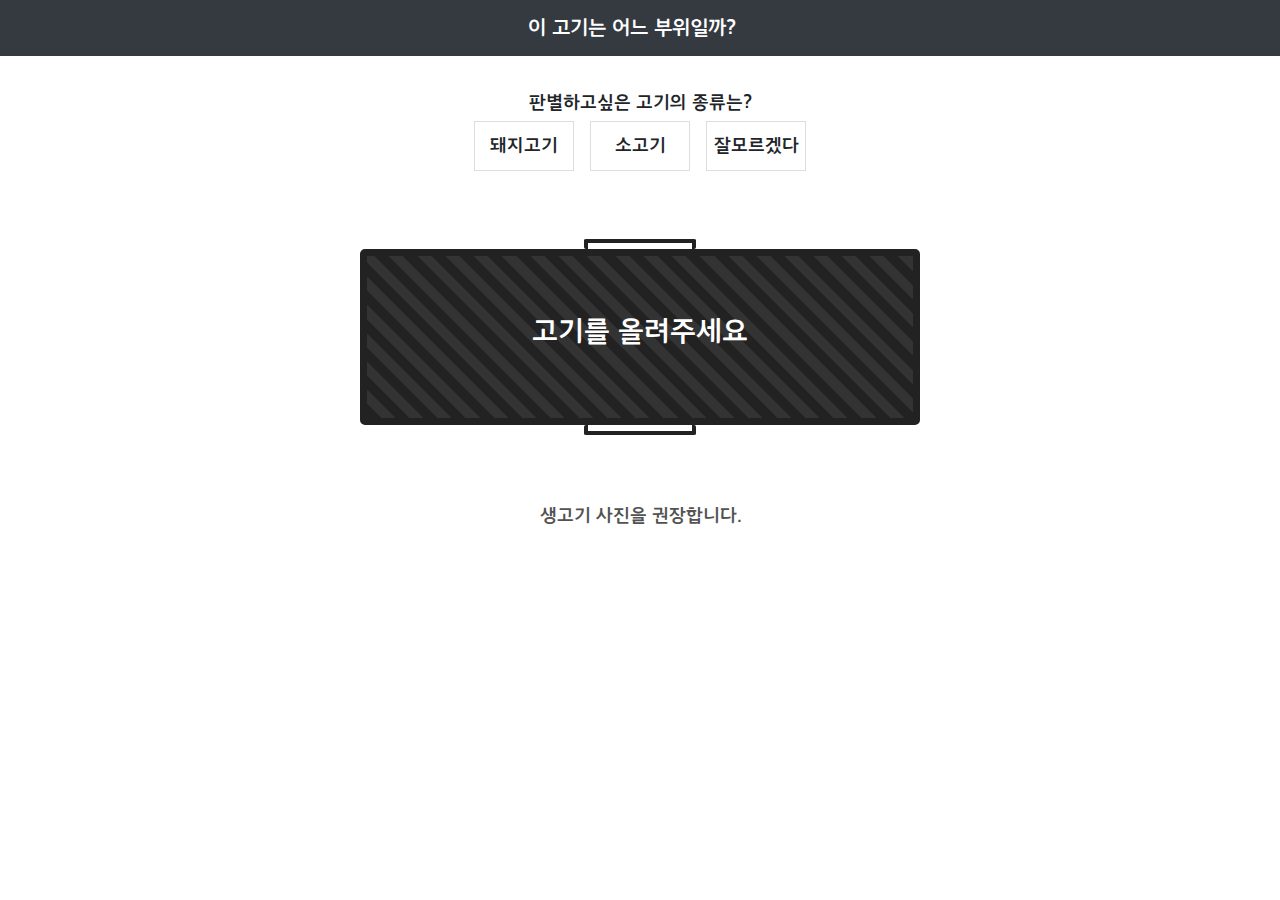
==== index.html @ d6f18f2d "first commit" ====
<!DOCTYPE html>
<html>
<head>
  <meta charset="utf-8">
    <meta name="viewport" content="width=device-width, initial-scale=1, shrink-to-fit=no">
    <meta name="description" content="">
    <meta name="author" content="">
    <meta name="naver-site-verification" content="652e884f90c14ca76003d79fb6d669a131527b3e" />
    <meta name="google-site-verification" content="1xKOz2Ys-vHaTz9UpDJ9sMVcTqwcwjuPNrZPcxJKvVo" />

  <title>이 고기는 어떤 부위일까?</title>

  <!--style-->
  <link rel="stylesheet" href="./css/bootstrap.min.css">
  <link rel="stylesheet" href="./css/custom.css">
  <link rel="stylesheet" href="./css/fonts/font.css">
  <!-- <link rel="stylesheet" href="https://stackpath.bootstrapcdn.com/font-awesome/4.7.0/css/font-awesome.min.css" integrity="sha384-wvfXpqpZZVQGK6TAh5PVlGOfQNHSoD2xbE+QkPxCAFlNEevoEH3Sl0sibVcOQVnN" crossorigin="anonymous"> -->

  <!--js-->
  <script src="./js/jquery.min.js"></script>
  <script src="./js/script.js"></script>

  <!--model-->
  <script src="https://cdn.jsdelivr.net/npm/@tensorflow/tfjs@1.3.1/dist/tf.min.js"></script>
  <script src="https://cdn.jsdelivr.net/npm/@teachablemachine/image@0.8/dist/teachablemachine-image.min.js"></script>

  <!--google analystic-->
  <script data-ad-client="ca-pub-4282529108984833" async
    src="https://pagead2.googlesyndication.com/pagead/js/adsbygoogle.js"></script>
    <!-- Global site tag (gtag.js) - Google Analytics -->
    <script async src="https://www.googletagmanager.com/gtag/js?id=UA-172473710-1"></script>
    <script>
      window.dataLayer = window.dataLayer || [];
      function gtag(){dataLayer.push(arguments);}
      gtag('js', new Date());

      gtag('config', 'UA-172473710-1');
    </script>

</head>
<body>
  <div class="navbar navbar-expand-lg fixed-top navbar-dark bg-dark">
      <div class="container justify-content-center">
          <a href="/index.html" class="navbar-brand font">이 고기는 어느 부위일까?</a>
        </div>  
    </div>

    <div class="container">

      <div class="row justify-content-center mb-1">
        <span>판별하고싶은 고기의 종류는?</span>
      </div>
      <div class="row justify-content-center mb-5">
        <div class="mr-3">
        <input type="radio" id="pork" name="choice-meat" value="pork">
        <label for="pork">돼지고기</label>
      </div>
      <div class="mr-3">
        <input type="radio" id="beef" name="choice-meat" value="beef">
        <label for="beef" >소고기</label>
      </div>
      <div>
        <input type="radio" id="dontknow" name="choice-meat" value="all">
        <label for="dontknow" >잘모르겠다</label>
      </div>
      </div>
      <div class="row justify-content-center mb-5">
        <div class="file-upload">
              <div class="grill">
                  <div class="grill-handler-up"></div>
                  <div class="image-upload-wrap primary">
                    <input class="file-upload-input" type='file' onchange="readURL(this);" accept="image/*" />
                    <div class="drag-text">
                        <h3>고기를 올려주세요</h3>
                    </div>
                  </div>
                  <div class="file-upload-content">
                    <img class="file-upload-image" id="meat-image" src="#" alt="your image" />
                  </div>
                  <div class="grill-handler-down"></div>
              </div>
            </div>
      </div>
      <div class="row ml-2 mr-2 mt-3 mb-5 justify-content-center">
          <div class="notice-message" style="display: block;">
            <p>생고기 사진을 권장합니다.</p>
            
          </div>
      </div>
      <div class="row mt-5 d-flex justify-content-center">
          <div class="result-area" id="result-area">
              <div class="spinner-border text-danger" id="spinner" role="status" style="display: none;">
                  <span class="sr-only">Loading...</span>
              </div>
            </div>
        </div>

    <div class="row mt-5 justify-content-center" id="percent-text">
      
        </div>
        <div class="row mt-2 justify-content-center" id="percent-area">
          
        </div>
        <div class="row mt-2 justify-content-center" id="percent-notice">
          
        </div>

        <div class="row d-flex justify-content-center">
          <div class="image-title-wrap" id="restart-button" style="display: none;">
            <button type="button" onclick="removeUpload()" class="remove-image">
              한번더!
            </button>
          </div>
        </div>

        <div class="ad-banner">
          <ins class="kakao_ad_area" style="display:none;" 
       data-ad-unit    = "DAN-sobuvak0pkxe" 
       data-ad-width   = "320" 
       data-ad-height  = "100"></ins> 
      <script type="text/javascript" src="//t1.daumcdn.net/kas/static/ba.min.js" async></script>
    </div>

    </div>
</body>
</html>
---- css/custom.css ----
@font-face {
  font-family: 'Handon3gyeopsal600g';
  src: url('./fonts/Handon3gyeopsal600g.svg') format('svg'),
       url('./fonts/Handon3gyeopsal600g.ttf') format('truetype'),
       url('./fonts/Handon3gyeopsal600g.woff') format('woff');
  font-weight: normal;
  font-style: normal;
}

@font-face {
  font-family: "한돈 삼겹살체 600g";
  src: url("한돈 삼겹살체 600g.eot");
  src: url("한돈 삼겹살체 600g.eot?#iefix") format('embedded-opentype'),
       url("한돈 삼겹살체 600g.woff2") format('woff2');
  font-weight: normal;
  font-style: normal;
}
body {
  font-family: "Handon3gyeopsal600g";
  font-size: large;
  font-weight: 100;
  padding-top: 90px;
  }

  .font {
    font-family: "Handon3gyeopsal600g";
  }
  
  .file-upload {
    /* background-color: #ffffff; */
    width: 600px;
    margin: 0 auto;
    padding: 20px;
  }
  
  .file-upload-btn {
    width: 100%;
    margin: 0;
    color: #fff;
    background: #eb6864; 
    border: none;
    padding: 10px;
    border-radius: 4px;
    /* border-bottom: 4px solid #15824B; */
    transition: all .2s ease;
    outline: none;
    text-transform: uppercase;
    font-weight: 700;
  }
  
  .file-upload-btn:hover {
    background: #383838;
    color: #ffffff;
    transition: all .2s ease;
    cursor: pointer;
  }
  
  .file-upload-btn:active {
    border: 0;
    transition: all .2s ease;
  }
  
  .file-upload-content {
    display: none;
    text-align: center;
    /* background-color: #333333; */
    background: repeating-linear-gradient(45deg, #222222, #222222 10px, #333333 0, #333333 20px);
    border: 7px solid #222222;
    border-radius: 5px;
    position: relative;
  }
  
  .file-upload-input {
    position: absolute;
    margin: 0;
    padding: 0;
    width: 100%;
    height: 100%;
    outline: none;
    opacity: 0;
    cursor: pointer;
  }
  
  .image-upload-wrap {
    /* margin-top: 20px; */
    /* background-color: #343434; */
    border: 7px solid #222222;
    background: repeating-linear-gradient(45deg, #222222, #222222 10px, #333333 0, #333333 20px);
    border-radius: 5px;
    position: relative;
  }
  
  .image-dropping,
  .image-upload-wrap:hover {
    /* background-color: #222222;  */
    border: 7px solid #111111;
    background: repeating-linear-gradient(45deg, #222222, #222222 10px, #333333 0, #333333 20px);
  }
  
  .image-title-wrap {
    padding: 0 15px 15px 15px;
    color: #222;
  }
  
  .drag-text {
    text-align: center;
    color: white;
  }
  
  .drag-text h3 {
    font-family: "Handon3gyeopsal600g";
    font-weight: 100;
    text-transform: uppercase;
    padding: 60px 0;
  }
  
  .file-upload-image {
    max-height: 200px;
    max-width: 200px;
    margin: auto;
    padding: 20px;
  }
  
  .remove-image {
    width: 200px;
    margin: 0;
    color: #fff;
    background: #cd4535;
    border: none;
    padding: 10px;
    border-radius: 4px;
    border-bottom: 4px solid #b02818;
    transition: all .2s ease;
    outline: none;
    text-transform: uppercase;
    font-weight: 700;
  }
  
  .remove-image:hover {
    background: #c13b2a;
    color: #ffffff;
    transition: all .2s ease;
    cursor: pointer;
  }
  
  .remove-image:active {
    border: 0;
    transition: all .2s ease;
  }
  .grill{
    /* background-color: #eeeeee; */
    padding: auto;

  }
  .grill-handler-up{
    margin-left: 40%;
    margin-right: 40%;
    height: 10px;
    border: 4px solid #222222;
    border-bottom: none;
    border-radius: 2px;
  }
  .grill-handler-down{
    margin-left: 40%;
    margin-right: 40%;
    height: 10px;
    border: 4px solid #222222;
    border-top: none;
    border-radius: 2px;
  }

  .label-container {
    width: 100%;
  }
  /* body {
    font-family: 'Ubuntu', sans-serif;
    width:960px;
  } */
  
  p{
    color:#525252;
    font-size:1em;
  } 
  .bar-title {
    width: 30%;
    margin-right: 70%;
  }
  .bar-area {
    margin-left: 30%;
    width: 70%;
  }
  
  .skillbar {
    position:relative;
    display:block;
    margin-bottom:15px;
    margin-left: 5%;
    margin-right: 5%;
    width:90%;
    background:#eee;
    height:35px;
    border-radius:3px;
    -moz-border-radius:3px;
    -webkit-border-radius:3px;
    -webkit-transition:0.4s linear;
    -moz-transition:0.4s linear;
    -ms-transition:0.4s linear;
    -o-transition:0.4s linear;
    transition:0.4s linear;
    -webkit-transition-property:width, background-color;
    -moz-transition-property:width, background-color;
    -ms-transition-property:width, background-color;
    -o-transition-property:width, background-color;
    transition-property:width, background-color;
  }
  
  .skillbar-title {
    position:absolute;
    top:0;
    left:0;
    width:30%;
    font-weight:bold;
    font-size:2vh;
    color:#ffffff;
    background:#d44c4c;
    -webkit-border-top-left-radius:3px;
    -webkit-border-bottom-left-radius:4px;
    -moz-border-radius-topleft:3px;
    -moz-border-radius-bottomleft:3px;
    border-top-left-radius:3px;
    border-bottom-left-radius:3px;
  }
  
  .skillbar-title span {
    display:block;
    background:rgba(0, 0, 0, 0.1);
    padding:0 20px;
    height:35px;
    line-height:35px;
    -webkit-border-top-left-radius:3px;
    -webkit-border-bottom-left-radius:3px;
    -moz-border-radius-topleft:3px;
    -moz-border-radius-bottomleft:3px;
    border-top-left-radius:3px;
    border-bottom-left-radius:3px;
  }
  
  .skillbar-bar {
    height:35px;
    /* width:0px; */
    /* margin-left: 10%; */
    background:#fa7070;
    border-radius:0px 3px 3px 0px; 
    -moz-border-radius:3px;
    /* -webkit-border-radius:3px; */
  }
  
  .skill-bar-percent {
    position:absolute;
    right:10px;
    top:0;
    font-size:11px;
    height:35px;
    line-height:35px;
    color:#ffffff;
    color:rgba(0, 0, 0, 0.4);
  }

  .skillbar-title-pork{
    background-color: #f3969a;
  }

  .skillbar-bar-pork {
    background-color: #ffbfc2;
  }

  .skillbar-title-beef{
    background-color: #d35400;
  }
  
  .skillbar-bar-beef {
    background-color: #e67e22;
  }

  .result-area{
    font-family: "Handon3gyeopsal600g";
    font-size: 1.5em;
    text-align: center;
    /* background-color: #eeeeee; */
    width: 100%;
    height: 30%;
  }
  .notice-message p{
    font-family: "Handon3gyeopsal600g";
    font-size: 1em;
    text-align: center;
  }
  h4 {
    font-family: "Handon3gyeopsal600g";
    font-size: 1.5em;
  }
  .ad-banner {
    width: 320px;
    height: 100px;
    margin: 0 auto;
  }

input[type=radio]{
  width: 0;
  height: 0;
  position: absolute;
  left: -9999px;
}
input[type=radio] + label{
  margin: 0;
  padding-top: 12px;
  border: solid 1px #DDD;
  background-color: #FFF;
  line-height: 140%;
  text-align: center;
  width: 100px;
  height: 50px;
  
  cursor: pointer;
}
input[id=pork]:checked + label{
  background-color: #ffbfc2;
  color: #FFF;
  border-color: #ffbfc2;
  z-index: 1;
}

input[id=beef]:checked + label{
  background-color: #e87243;
  color: #FFF;
  border-color: #e87243;
  z-index: 1;
}

input[id=dontknow]:checked + label{
  background-color: #fa7070;
  color: #FFF;
  border-color: #fa7070;
  z-index: 1;
}
---- css/fonts/font.css ----
@font-face {
  font-family: 'Handon3gyeopsal600g';
  src: url('Handon3gyeopsal600g.svg#Handon3gyeopsal600g') format('svg'),
       url('Handon3gyeopsal600g.ttf') format('truetype'),
       url('Handon3gyeopsal600g.woff') format('woff');
  font-weight: normal;
  font-style: normal;
}

@font-face {
  font-family: "한돈 삼겹살체 600g";
  src: url("한돈 삼겹살체 600g.eot");
  src: url("한돈 삼겹살체 600g.eot?#iefix") format('embedded-opentype'),
       url("한돈 삼겹살체 600g.woff2") format('woff2');
  font-weight: normal;
  font-style: normal;
}
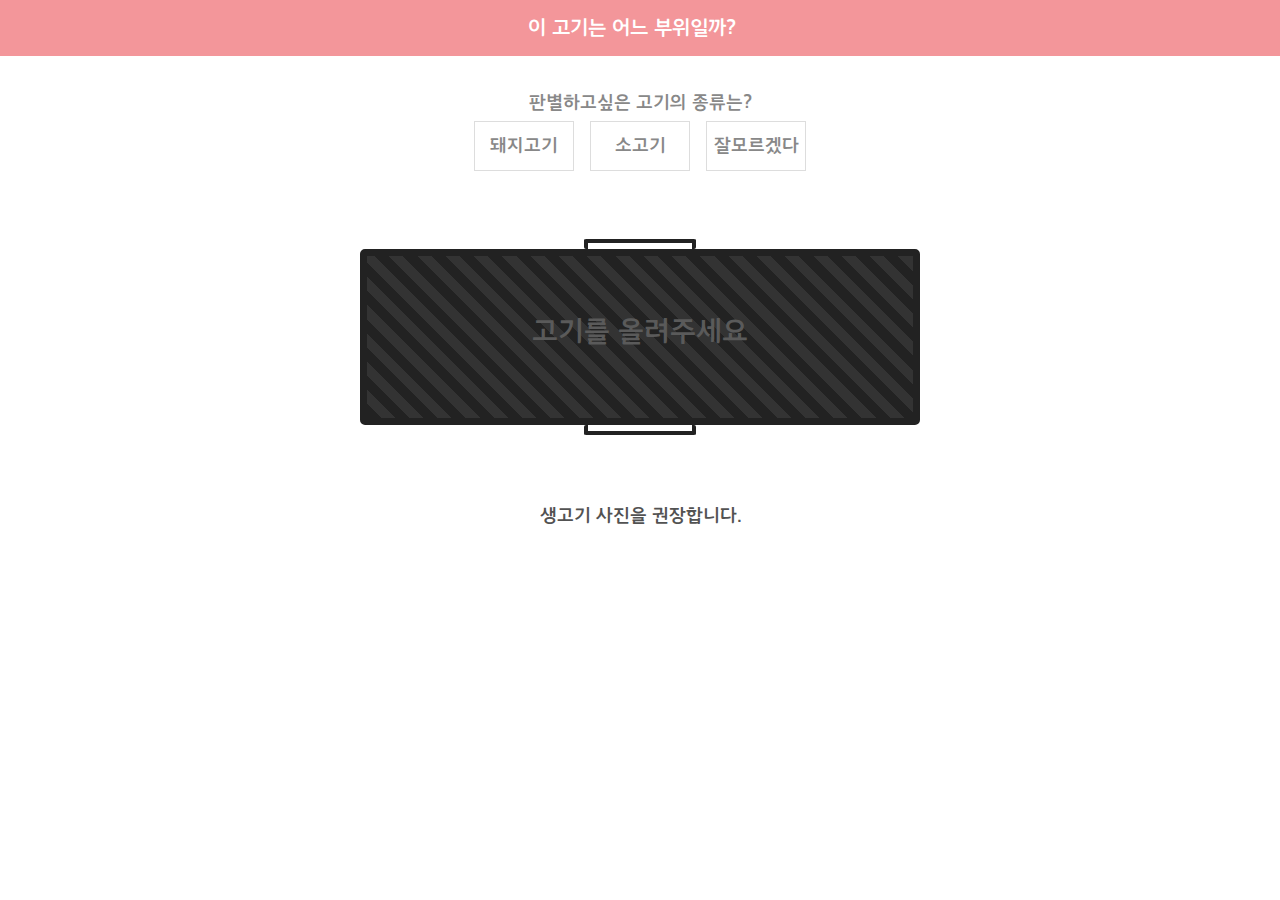
==== commit 5be5cafb: "change html" ====
--- a/index.html
+++ b/index.html
@@ -81,12 +81,11 @@
               </div>
             </div>
       </div>
-      <div class="row ml-2 mr-2 mt-3 mb-5 justify-content-center">
-          <div class="notice-message" style="display: block;">
-            <p>생고기 사진을 권장합니다.</p>
-            
-          </div>
+      
+      <div class="row notice-message justify-content-center" style="display: block;">
+          <p>생고기 사진을 권장합니다.</p>
       </div>
+     
       <div class="row mt-5 d-flex justify-content-center">
           <div class="result-area" id="result-area">
               <div class="spinner-border text-danger" id="spinner" role="status" style="display: none;">
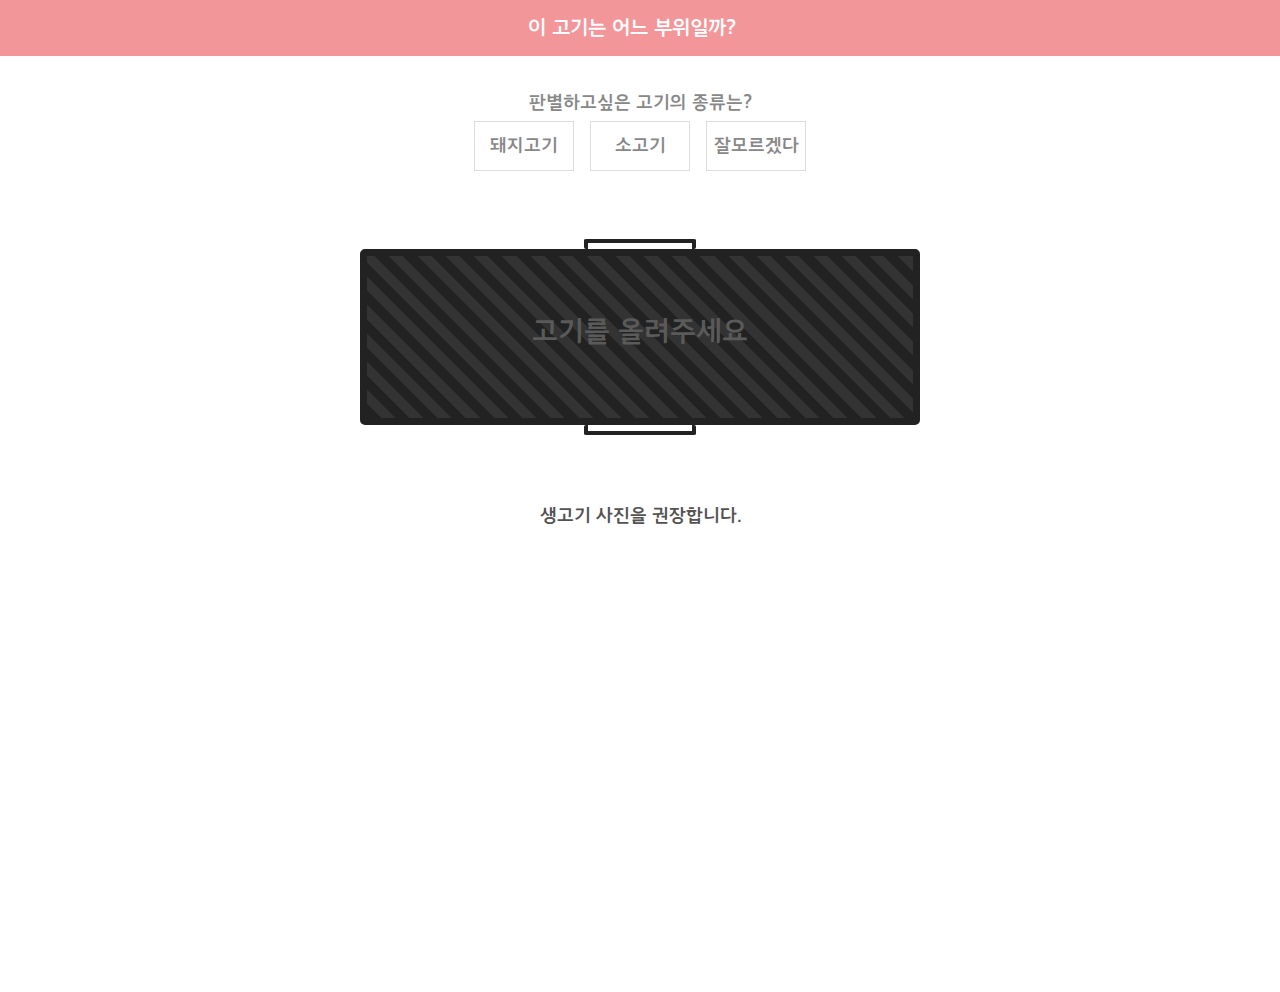
==== commit f5fa8a56: "change html" ====
--- a/index.html
+++ b/index.html
@@ -39,11 +39,11 @@
 
 </head>
 <body>
-  <div class="navbar navbar-expand-lg fixed-top navbar-dark bg-dark">
-      <div class="container justify-content-center">
+  <div class="navbar navbar-expand-lg fixed-top navbar-dark bg-dark" style="top: -20px;">
+      <div class="container justify-content-center" style="padding-top: 20px;">
           <a href="/index.html" class="navbar-brand font">이 고기는 어느 부위일까?</a>
-        </div>  
-    </div>
+      </div>  
+  </div>
 
     <div class="container">
 
@@ -114,11 +114,18 @@
 
         <div class="ad-banner">
           <ins class="kakao_ad_area" style="display:none;" 
-       data-ad-unit    = "DAN-sobuvak0pkxe" 
-       data-ad-width   = "320" 
-       data-ad-height  = "100"></ins> 
-      <script type="text/javascript" src="//t1.daumcdn.net/kas/static/ba.min.js" async></script>
-    </div>
+            data-ad-unit    = "DAN-sobuvak0pkxe" 
+            data-ad-width   = "320" 
+            data-ad-height  = "100"></ins> 
+          <script type="text/javascript" src="//t1.daumcdn.net/kas/static/ba.min.js" async></script>
+        </div>
+        <div class="ad-banner-square">
+          <ins class="kakao_ad_area" style="display:none;" 
+           data-ad-unit    = "DAN-HmVonnTveHD7Ba3G" 
+           data-ad-width   = "250" 
+           data-ad-height  = "250"></ins> 
+          <script type="text/javascript" src="//t1.daumcdn.net/kas/static/ba.min.js" async></script>
+        </div>
 
     </div>
 </body>
--- a/css/custom.css
+++ b/css/custom.css
@@ -305,6 +305,11 @@
     margin: 0 auto;
   }
 
+.ad-banner-square {
+    width: 250px;
+    height: 250px;
+    margin: 0 auto;
+}
 input[type=radio]{
   width: 0;
   height: 0;
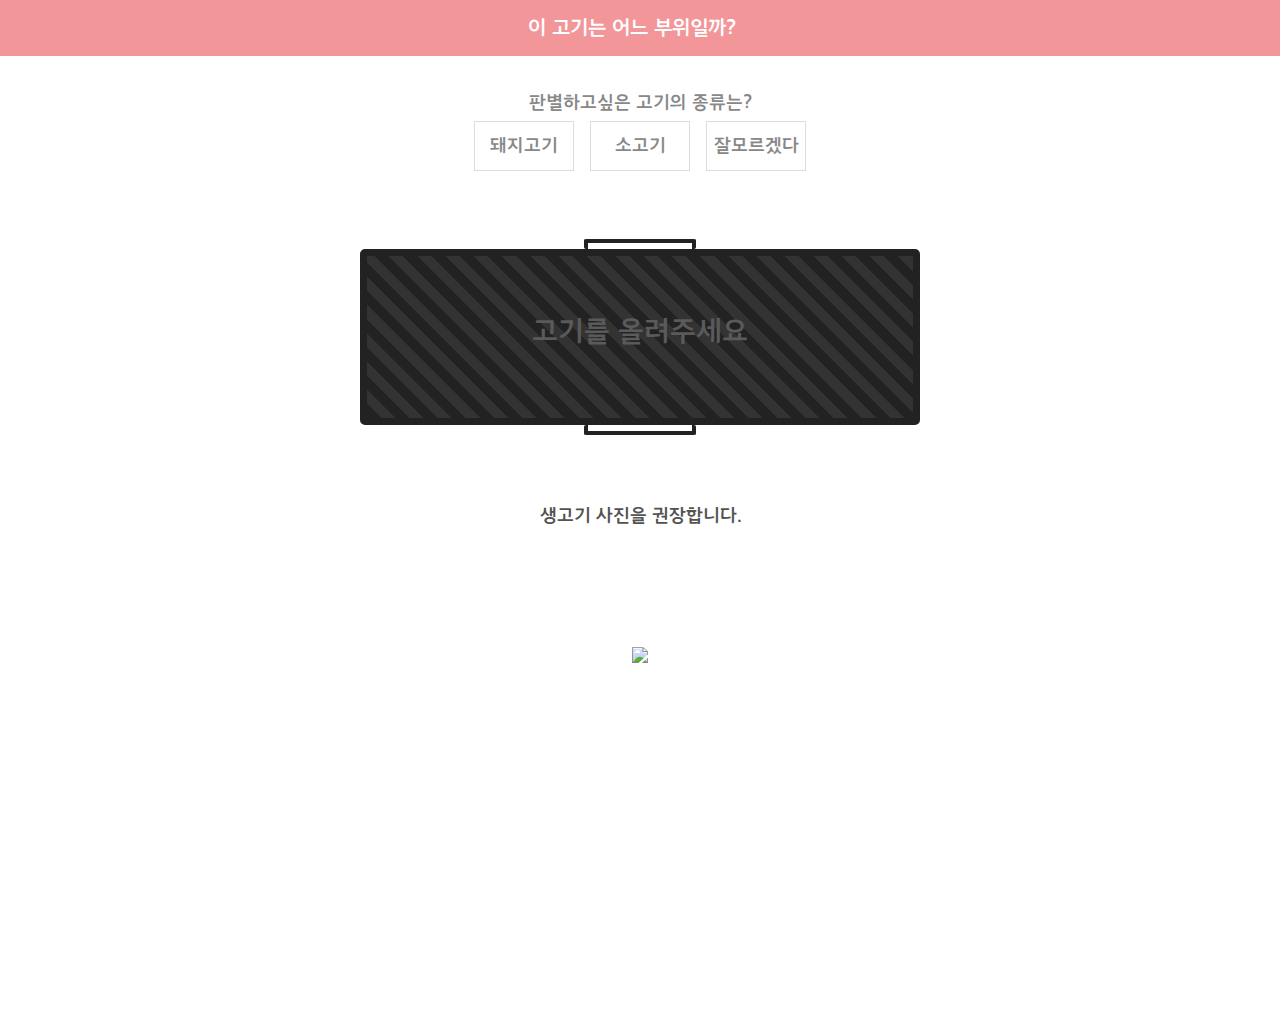
==== commit b16c1d07: "change html" ====
--- a/index.html
+++ b/index.html
@@ -46,23 +46,22 @@
   </div>
 
     <div class="container">
-
       <div class="row justify-content-center mb-1">
         <span>판별하고싶은 고기의 종류는?</span>
       </div>
       <div class="row justify-content-center mb-5">
+          <div class="mr-3">
+            <input type="radio" id="pork" name="choice-meat" value="pork">
+            <label for="pork">돼지고기</label>
+          </div>
         <div class="mr-3">
-        <input type="radio" id="pork" name="choice-meat" value="pork">
-        <label for="pork">돼지고기</label>
-      </div>
-      <div class="mr-3">
-        <input type="radio" id="beef" name="choice-meat" value="beef">
-        <label for="beef" >소고기</label>
-      </div>
-      <div>
-        <input type="radio" id="dontknow" name="choice-meat" value="all">
-        <label for="dontknow" >잘모르겠다</label>
-      </div>
+          <input type="radio" id="beef" name="choice-meat" value="beef">
+          <label for="beef" >소고기</label>
+        </div>
+        <div>
+          <input type="radio" id="dontknow" name="choice-meat" value="all">
+          <label for="dontknow" >잘모르겠다</label>
+        </div>
       </div>
       <div class="row justify-content-center mb-5">
         <div class="file-upload">
@@ -111,6 +110,9 @@
             </button>
           </div>
         </div>
+        <div class="row justify-content-center">
+            <a href="https://www.youtube.com/c/%EC%A1%B0%EC%BD%94%EB%94%A9JoCoding/featured"><img src="./image/제작도움.png"></a>
+        </div>
 
         <div class="ad-banner">
           <ins class="kakao_ad_area" style="display:none;" 
